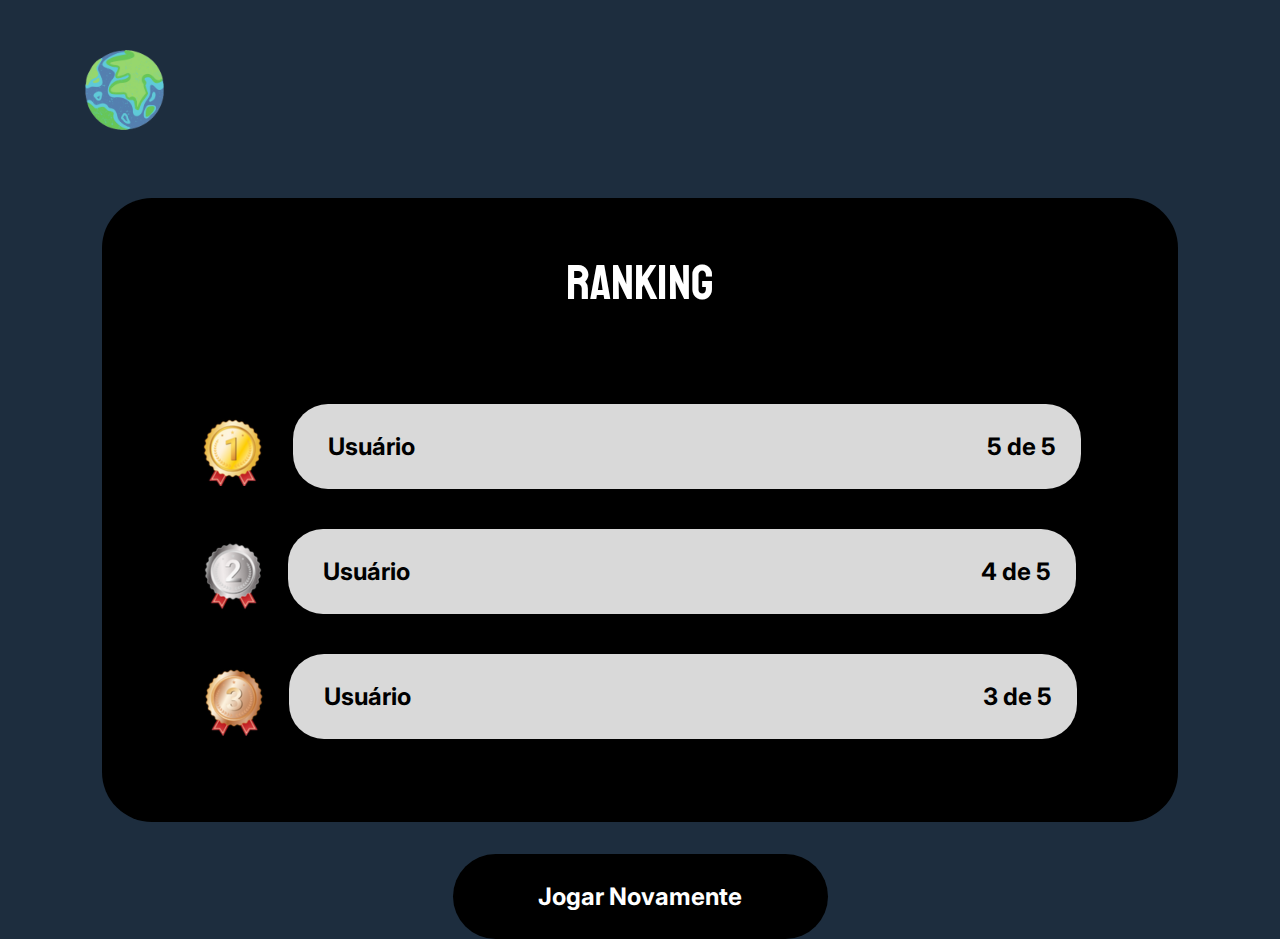
==== quiz/pages/ranking/ranking.html @ ce2cd1d3 "projeto finalizado" ====
<!DOCTYPE html>
<html lang="en">
<head>
    <meta charset="UTF-8">
    <meta name="viewport" content="width=device-width, initial-scale=1.0">
    <link rel="stylesheet" href="ranking.css">
    <link rel="preconnect" href="https://fonts.googleapis.com">
    <link rel="preconnect" href="https://fonts.gstatic.com" crossorigin>
    <link href="https://fonts.googleapis.com/css2?family=Rubik:ital,wght@0,300..900;1,300..900&family=Staatliches&display=swap" rel="stylesheet">

    <link rel="preconnect" href="https://fonts.googleapis.com">
    <link rel="preconnect" href="https://fonts.gstatic.com" crossorigin>
    <link href="https://fonts.googleapis.com/css2?family=Raleway:ital,wght@0,100..900;1,100..900&family=Rubik:ital,wght@0,300..900;1,300..900&family=Staatliches&display=swap" rel="stylesheet">

    <link rel="preconnect" href="https://fonts.googleapis.com">
    <link rel="preconnect" href="https://fonts.gstatic.com" crossorigin>
    <link href="https://fonts.googleapis.com/css2?family=Inter:ital,opsz,wght@0,14..32,100..900;1,14..32,100..900&family=Open+Sans:ital,wght@0,300..800;1,300..800&family=Raleway:ital,wght@0,100..900;1,100..900&family=Rubik:ital,wght@0,300..900;1,300..900&family=Staatliches&display=swap" rel="stylesheet">

    <script src="ranking.js" type="module" defer></script>
    <title>Document</title>
</head>
<body>
    <header>
        <nav>
            <a href="/index.html">
                <img src="/imgs/logo.png" alt="Logo">
            </a>
        </nav>
    </header>
    <div class="container">
        <main>
            <h1>RANKING</h1>
    
            <div class="ranking">
                <img src="/imgs/ouro.png" alt="medalha de ouro">
                <div class="div">
                    <span class="name">Usuário</span>
                    <span class="score">5 de 5</span>
                </div>
            </div>
            
            <div class="ranking">
                <img src="/imgs/prata.png" alt="medalha de prata">
                <div class="div">
                    <span class="name">Usuário</span>
                    <span class="score">4 de 5</span>
                </div>
            </div>
            
            <div class="ranking">
                <img src="/imgs/bronze.png" alt="medalha de bronze">
                <div class="div">
                    <span class="name">Usuário</span>
                    <span class="score">3 de 5</span>
                </div>
            </div>
            
    
        </main>
    
        <a href="/quiz/quiz.html"><button>Jogar Novamente</button></a>
    </div>
    
</body>
</html>
---- quiz/pages/ranking/ranking.css ----
* {
    margin: 0;
    padding: 0;
    box-sizing: border-box;
}

:root {
    --azul-escuro: #1D2D3E;
    --azul-claro: #5FCAD8 ;
    --verde-claro: #F0F9EE;
    --cinza: #D9D9D9;
    --white: #FFFFFF;
    --button: #0A0E13;
}



nav {
    display: flex;
    justify-content: space-between;
    align-items: center;
    margin-inline: auto;
 
    padding: 50px 85px;

    margin-bottom: -50px;
}

nav img {
    max-width: 40%;

}

body {
    background-color: var(--azul-escuro);
}

.container {


    display: flex;
    justify-content: center;
    flex-direction: column;
    text-align: center;
    align-items: center;

}

main {
    background-color: #000000;
    border-radius: 50px;
    height: 624px;
    width: 1076px;

    text-align: center;
    display: flex;
    flex-direction: column;
    justify-content: center;
    align-items: center;
    margin-top: 4rem;

}

main h1 {
    color: var(--white);
    font-family: 'Staatliches';
    font-weight: 100;
    font-size: 50px;

    margin-bottom: 5rem;
   
}

main p {

    color: black;
    font-family: 'Inter';
    font-weight: bold;
    font-size: 24px;
}

.ranking {
    display: flex;
    align-items: center;
    padding: 10px;
    border-radius: 8px;
    margin-bottom: 10px;
    
}

.ranking img {
    margin-right: 25px;
}

.div {
    background-color: var(--cinza);
    border-radius: 35px;
    width: 788px;
    height: 85px;
    
    display: flex;
    align-items: center;
    justify-content: space-between;

    margin-bottom: 10px;
    color: #000;
}

.name {
    font-family: 'Inter';
    font-weight: bold;
    font-size: 24px;

    flex-grow: 1;
    text-align: left;
    margin-left: 35px;
  }
  
.score {
    font-family: 'Inter';
    font-weight: bold;
    font-size: 24px;
    margin-right: 25px;
}

main img {
    display: flex;
    justify-content: flex-end;
}

button {
    background-color: #000000;
    color: var(--white);
    border: none; 
    cursor: pointer;  
    border-radius: 50px;
    width: 375px;
    height: 85px;

    
    font-family: 'Inter';
    font-weight: bold;
    font-size: 24px;
        
    margin-top: 2rem;
    
}

button:hover {
    background-color: #333333;
}
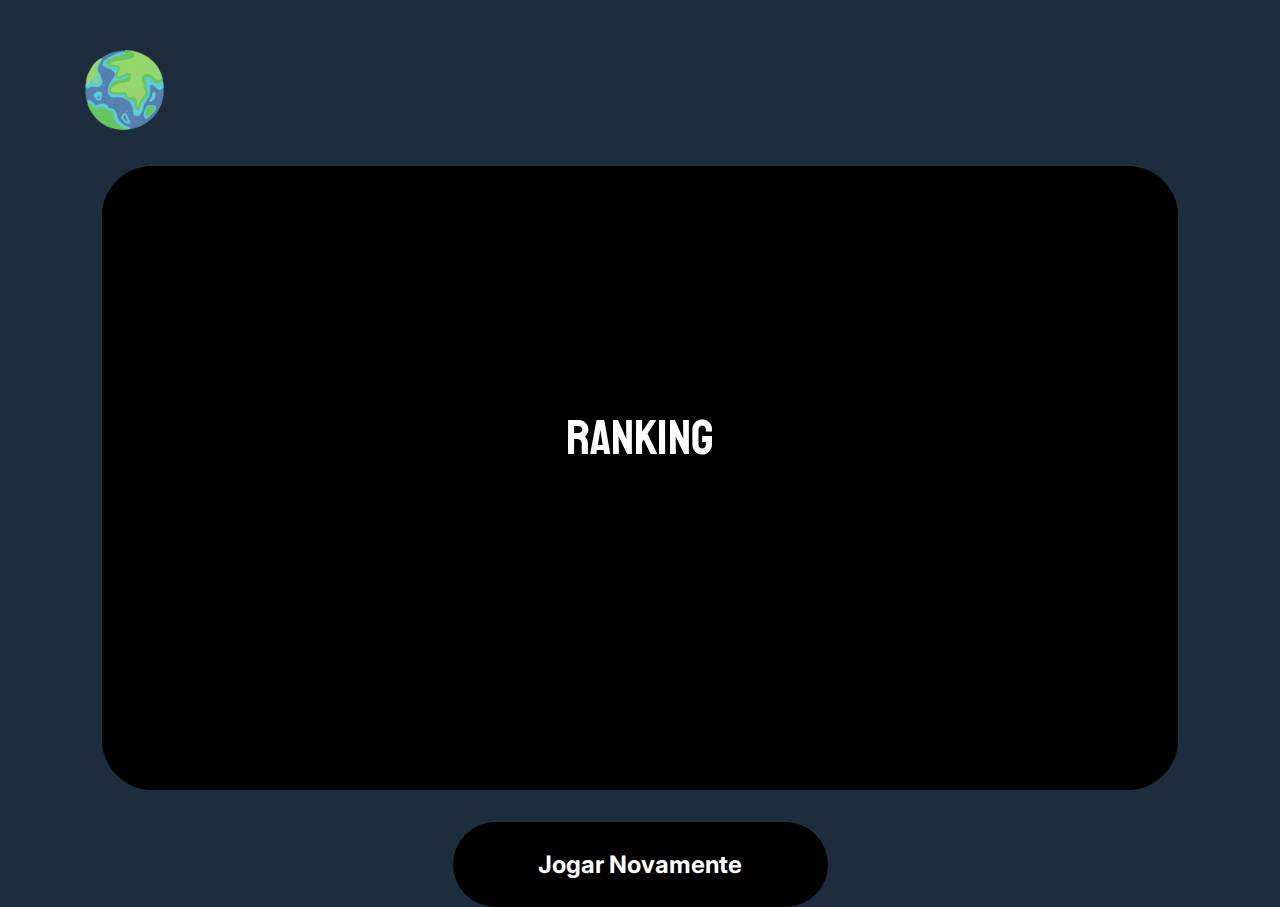
==== commit ed4f0037: "fluxo funcionando" ====
--- a/quiz/pages/ranking/ranking.html
+++ b/quiz/pages/ranking/ranking.html
@@ -28,38 +28,15 @@
         </nav>
     </header>
     <div class="container">
-        <main>
-            <h1>RANKING</h1>
-    
-            <div class="ranking">
-                <img src="/imgs/ouro.png" alt="medalha de ouro">
-                <div class="div">
-                    <span class="name">Usuário</span>
-                    <span class="score">5 de 5</span>
-                </div>
-            </div>
-            
-            <div class="ranking">
-                <img src="/imgs/prata.png" alt="medalha de prata">
-                <div class="div">
-                    <span class="name">Usuário</span>
-                    <span class="score">4 de 5</span>
-                </div>
-            </div>
-            
-            <div class="ranking">
-                <img src="/imgs/bronze.png" alt="medalha de bronze">
-                <div class="div">
-                    <span class="name">Usuário</span>
-                    <span class="score">3 de 5</span>
-                </div>
-            </div>
-            
-    
-        </main>
-    
-        <a href="/quiz/quiz.html"><button>Jogar Novamente</button></a>
-    </div>
-    
+    <main>
+        <h1>RANKING</h1>
+
+        <div id="ranking"></div>
+
+    </main>
+
+    <a href="/quiz/quiz.html"><button>Jogar Novamente</button></a>
+</div>
+
 </body>
-</html>+</html>
--- a/quiz/pages/ranking/ranking.css
+++ b/quiz/pages/ranking/ranking.css
@@ -37,7 +37,6 @@
 
 .container {
 
-
     display: flex;
     justify-content: center;
     flex-direction: column;
@@ -57,7 +56,7 @@
     flex-direction: column;
     justify-content: center;
     align-items: center;
-    margin-top: 4rem;
+    margin-top: 2rem;
 
 }
 
